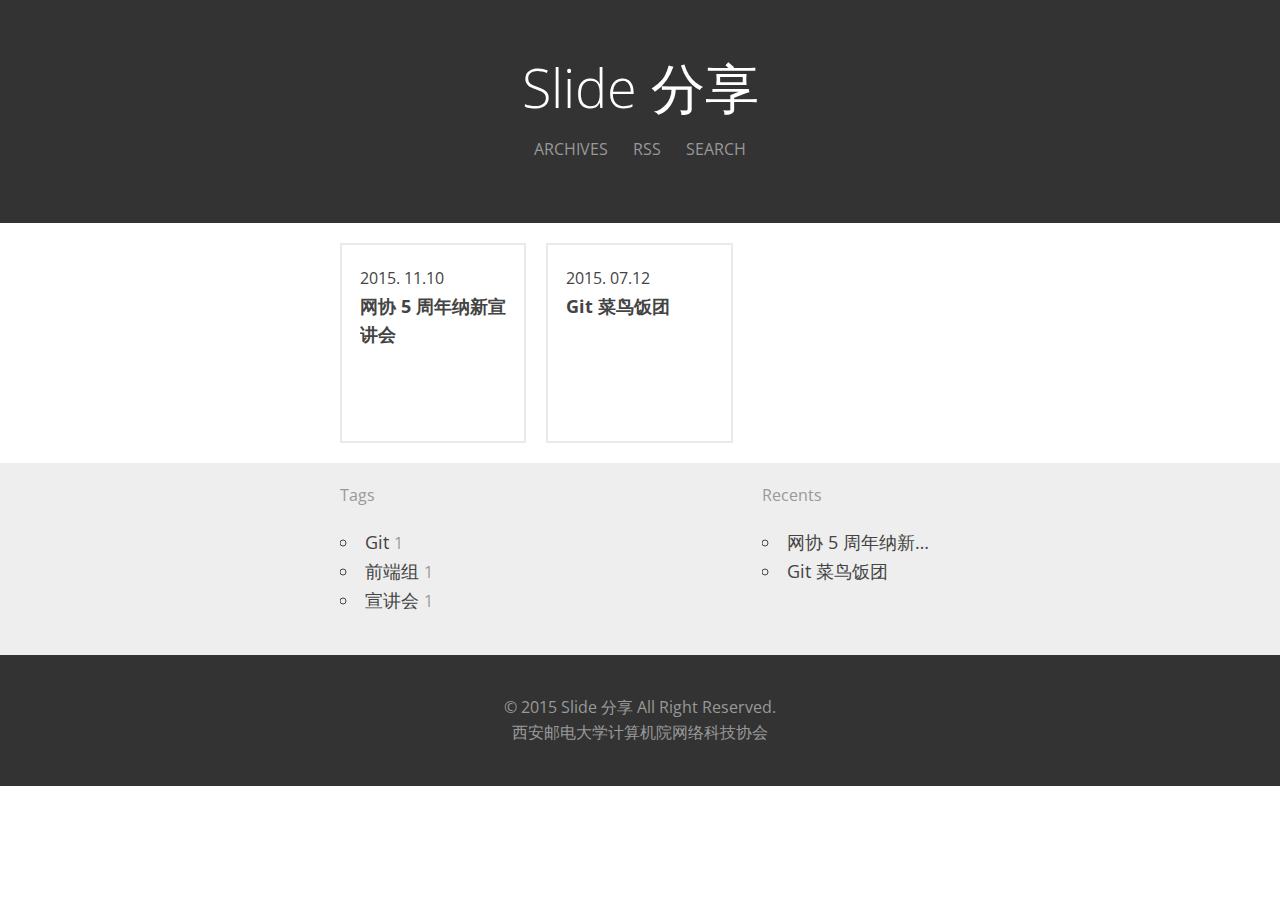
==== archives/index.html @ 62ae9513 "init" ====
<!doctype html>
<html lang="ko">
<head>
    <meta charset="UTF-8">
    <meta http-equiv="X-UA-Compatible" content="IE=Edge">
    <meta name="viewport" content="width=device-width, user-scalable=no, initial-scale=1.0, maximum-scale=1.0, minimum-scale=1.0">
    
    <title>Archives | Slide 分享</title>
    
    <link rel="alternative" href="/atom.xml" title="Slide 分享" type="application/atom+xml">
    
    <link rel="stylesheet" href="/css/style.css" type="text/css">
    
    <link rel="stylesheet" href="/libs/fancybox/jquery.fancybox.css" charset="utf-8">
    
    <!--[if lt IE 9]>
    <script src="https://oss.maxcdn.com/html5shiv/3.7.2/html5shiv.min.js"></script>
    <script src="https://oss.maxcdn.com/respond/1.4.2/respond.min.js"></script>
    <![endif]-->
</head>
<body class="site">
    <header class="site-header">
        <h1 class="site-title"><a href="/">Slide 分享</a></h1>
        <nav class="site-nav">
            <ul class="nav">
                
                <li><a href="/archives">Archives</a></li>
                
                
                <li><a href="/atom.xml" title="RSS Feed">rss</a></li>
                
                <li><a class="toggle-search" href="#search">search</a></li>
            </ul>
        </nav>
        <div class="site-search" id="search">
            <form action="//google.com/search" method="get" accept-charset="UTF-8" class="search-form"><input type="search" name="q" results="0" class="search-form-input" placeholder="Search"><input type="hidden" name="sitesearch" value="http://slide.xiyounet.org"></form>
        </div>
        
            <div class="site-header-background" style="background-image:url(http://7xl1k5.com1.z0.glb.clouddn.com/wp-content/uploads/2015/07/cropped-banner2.jpg)"></div>
        
    </header>
    <div class="site-body">
        

    
    <div class="global-width">
        <section class="archives">
            
                <article class="archive-article archive-type-post">
    <div class="archive-article-inner" >
        <header class="archive-article-header">
            <a href="/2015/11/10/网协五周年纳新宣讲会/" class="archive-article-year">
  <time datetime="2015-11-10T11:00:00.000Z">2015.</time>
</a><!--
            --><a href="/2015/11/10/网协五周年纳新宣讲会/" class="archive-article-date">
  <time datetime="2015-11-10T11:00:00.000Z">11.10</time>
</a>
            
    <h1 class="archive-article-title" itemprop="name">
      <a href="/2015/11/10/网协五周年纳新宣讲会/">网协 5 周年纳新宣讲会</a>
    </h1>

        </header>
    </div>
</article>
            
                <article class="archive-article archive-type-post">
    <div class="archive-article-inner" >
        <header class="archive-article-header">
            <a href="/2015/07/12/Git 菜鸟饭团/" class="archive-article-year">
  <time datetime="2015-07-12T12:00:25.000Z">2015.</time>
</a><!--
            --><a href="/2015/07/12/Git 菜鸟饭团/" class="archive-article-date">
  <time datetime="2015-07-12T12:00:25.000Z">07.12</time>
</a>
            
    <h1 class="archive-article-title" itemprop="name">
      <a href="/2015/07/12/Git 菜鸟饭团/">Git 菜鸟饭团</a>
    </h1>

        </header>
    </div>
</article>
            
        </section>
        
    </div>


    </div>
    <footer class="site-footer">
        <div class="global-width">
            <ul class="site-widget">
                
                <li class="widget widget-tag">
                    
  <div class="widget-wrap">
    <h3 class="widget-title">Tags</h3>
    <div class="widget-body">
      <ul class="tag-list"><li class="tag-list-item"><a class="tag-list-link" href="/tags/Git/">Git</a><span class="tag-list-count">1</span></li><li class="tag-list-item"><a class="tag-list-link" href="/tags/前端组/">前端组</a><span class="tag-list-count">1</span></li><li class="tag-list-item"><a class="tag-list-link" href="/tags/宣讲会/">宣讲会</a><span class="tag-list-count">1</span></li></ul>
    </div>
  </div>

                </li>
                
                <li class="widget widget-category">
                    
                </li>
                
                <li class="widget widget-recent_posts">
                    
  <div class="widget-wrap">
    <h3 class="widget-title">Recents</h3>
    <div class="widget-body">
      <ul>
        
          <li>
            <a href="/2015/11/10/网协五周年纳新宣讲会/">网协 5 周年纳新宣讲会</a>
          </li>
        
          <li>
            <a href="/2015/07/12/Git 菜鸟饭团/">Git 菜鸟饭团</a>
          </li>
        
      </ul>
    </div>
  </div>

                </li>
                
            </ul>
        </div>
        <div class="site-info">
            <address>
                &copy; 2015 <a href="http://slide.xiyounet.org">Slide 分享</a> All Right Reserved. <br/>
                <a href="http://xiyounet.org">西安邮电大学计算机院网络科技协会</a>
            </address>
        </div>
    </footer>
    
    <script src="/libs/jquery-1.11.3.min.js" type="text/javascript"></script>
    
    <script src="/libs/fancybox/jquery.fancybox.js" type="text/javascript"></script>
    
    <script src="/js/site_init.js" type="text/javascript"></script>
    
</body>
</html>
---- css/style.css ----
@import url("http://fonts.googleapis.com/css?family=Open+Sans:400,300,700");
@import url("http:////fonts.googleapis.com/css?family=Source+Code+Pro");
* {
  box-sizing: border-box;
}
h1 {
  font-size: 1.5em;
}
h2 {
  font-size: 1.2em;
}
ul,
ol,
dl {
  margin: 20px 0;
  padding-left: 20px;
}
a {
  color: #444;
  text-decoration: none;
  -webkit-transition: color;
  -moz-transition: color;
  -ms-transition: color;
  -o-transition: color;
  transition: color;
}
a:hover {
  color: #ff6347;
}
input,
textarea,
keygen,
select,
button {
  font-family: "Open Sans", sans-serif;
  font-size: 18px;
  line-height: 1.6;
  -webkit-appearance: none;
  border: 0;
}
.site {
  position: relative;
  margin: 0;
  padding: 0;
  background-color: #fff;
  font-family: "Open Sans", sans-serif;
  font-size: 18px;
  line-height: 1.6;
  color: #444;
  word-break: break-word;
  -webkit-font-smoothing: antialiased;
}
.site-body {
  position: relative;
  z-index: 10;
}
.archives-wrap {
  position: relative;
}
.archives {
  zoom: 1;
}
.archives:before,
.archives:after {
  content: "";
  display: table;
}
.archives:after {
  clear: both;
}
@media screen and (min-width: 479px) {
  .archives {
    margin: 0 20px 20px 0;
  }
}
@media screen and (min-width: 700px) {
  .archives {
    margin: 0 0 20px -20px;
  }
}
.archive-article {
  border-top: 1px solid #eee;
}
.archive-article:first-child {
  border-top: 0;
}
.archive-article:nth-child(even) {
  background: #eee;
}
@media screen and (min-width: 479px) {
  .archive-article {
    float: left;
    margin-top: 20px;
    width: 50%;
    border-top-width: 0;
  }
  .archive-article:nth-child(even) {
    background: transparent;
  }
}
@media screen and (min-width: 700px) {
  .archive-article {
    width: 33.3%;
  }
}
.archive-article .archive-article-inner {
  height: 100%;
  overflow: hidden;
  background-repeat: no-repeat;
  background-position: 50% 50%;
  background-size: cover;
}
@media screen and (min-width: 479px) {
  .archive-article .archive-article-inner {
    position: relative;
    margin-left: 20px;
    height: 150px;
  }
  .archive-article .archive-article-inner:before {
    content: '';
    position: absolute;
    z-index: 10;
    top: 0;
    bottom: 0;
    left: 0;
    right: 0;
    border: 2px solid #333;
    opacity: 0.1;
  }
}
@media screen and (min-width: 700px) {
  .archive-article .archive-article-inner {
    height: 200px;
  }
}
.archive-article .archive-article-inner .archive-article-header {
  padding: 20px;
  height: 100%;
  background: rgba(255,255,255,0.8);
}
.archive-article .archive-article-inner .archive-article-year,
.archive-article .archive-article-inner .archive-article-date {
  position: relative;
  z-index: 100;
  font-size: 16px;
}
.archive-article .archive-article-inner .archive-article-title {
  position: relative;
  z-index: 100;
  margin: 0;
  font-size: 18px;
  overflow: hidden;
}
.article {
  margin: 40px;
}
@media screen and (min-width: 700px) {
  .article {
    margin: 40px 0;
  }
}
.article-header,
.article-header a {
  text-decoration: none;
  color: #444;
}
.article-header a:hover {
  color: #ff6347;
}
.article-header .article-meta {
  font-size: 16px;
}
.article-header .article-meta,
.article-header .article-meta a {
  text-decoration: none;
}
.article-header .article-meta .article-date,
.article-header .article-meta .article-category {
  display: block;
}
@media screen and (min-width: 479px) {
  .article-header .article-meta .article-date,
  .article-header .article-meta .article-category {
    display: inline-block;
  }
}
.article-header .article-meta .article-category {
  color: #999;
}
@media screen and (min-width: 479px) {
  .article-header .article-meta .article-category {
    margin-left: 10px;
  }
}
.article-header .article-meta .article-category .category-link {
  margin: 0 5px;
  color: #999;
  text-transform: capitalize;
}
.article-header .article-meta .article-category .category-link:first-child {
  margin-left: 0;
}
.article-header .article-meta .article-category .category-link:hover {
  color: #ff6347;
}
.article-header .article-meta .article-tag-list {
  margin: 0;
  padding: 0;
}
@media screen and (min-width: 479px) {
  .article-header .article-meta .article-tag-list {
    position: absolute;
    top: 0;
    right: 40px;
  }
}
@media screen and (min-width: 700px) {
  .article-header .article-meta .article-tag-list {
    right: 0;
  }
}
.article-header .article-meta .article-tag-list .article-tag-list-item {
  display: inline-block;
}
.article-header .article-meta .article-tag-list .article-tag-list-item + .article-tag-list-item {
  margin-left: 8px;
}
.article-header .article-meta .article-tag-list .article-tag-list-item .article-tag-list-link {
  color: #999;
}
.article-header .article-meta .article-tag-list .article-tag-list-item .article-tag-list-link:before {
  content: '#';
  display: inline-block;
}
.article-header .article-meta .article-tag-list .article-tag-list-item .article-tag-list-link:hover {
  color: #ff6347;
}
.article-header .article-title {
  margin-bottom: 80px;
  font-size: 1.7em;
  font-weight: normal;
}
.article-body > * {
  margin: 20px 0;
}
.article-body a {
  text-decoration: underline;
}
.article-body h1,
.article-body h2,
.article-body h3,
.article-body h4 {
  margin: 30px 0;
}
.article-body hr {
  border-width: 1px 0 0 0;
  border-style: dashed;
  border-color: #e1e1e1;
  margin: 30px 0;
}
.article-body blockquote {
  overflow: hidden;
  margin: 0;
  padding: 0 20px;
  background: #fff8dd;
  color: rgba(0,0,0,0.5);
  font-style: italic;
}
.article-body blockquote footer {
  margin: 20px 0;
}
.article-body blockquote footer strong {
  margin-right: 10px;
}
.article-body pre {
  margin: 20px 0;
}
.article-body .img-wrap {
  display: block;
}
.article-body img {
  display: block;
  margin: 0 auto;
  max-width: 100%;
}
.article-body .caption {
  display: block;
  margin: 10px 0 20px;
  font-size: 16px;
  color: #777;
  text-align: center;
}
.article-body .video-container {
  position: relative;
  padding-top: 56.25%;
  height: 0;
  overflow: hidden;
}
.article-body .video-container iframe,
.article-body .video-container object,
.article-body .video-container embed {
  position: absolute;
  top: 0;
  left: 0;
  width: 100%;
  height: 100%;
  margin-top: 0;
}
.article-body ul li {
  margin: 0 0 10px 0;
}
.article-body ul li ul {
  margin: 10px 0;
}
.article-nav {
  margin: 80px 0 40px;
}
@media screen and (min-width: 479px) {
  .article-nav {
    margin-left: 40px;
    margin-right: 40px;
  }
}
@media screen and (min-width: 700px) {
  .article-nav {
    margin-left: 0;
    margin-right: 0;
  }
}
.article-nav .article-nav-link-wrap {
  display: block;
  margin: 20px 40px;
  padding: 20px;
  border: 1px solid #e1e1e1;
  text-align: center;
}
.article-nav .article-nav-link-wrap .article-nav-title {
  font-size: 16px;
  overflow: hidden;
  text-overflow: ellipsis;
  white-space: nowrap;
}
@media screen and (min-width: 479px) {
  .article-nav {
    border: 1px solid #e1e1e1;
    zoom: 1;
  }
  .article-nav:before,
  .article-nav:after {
    content: "";
    display: table;
  }
  .article-nav:after {
    clear: both;
  }
  .article-nav .article-nav-link-wrap {
    margin: 0;
    width: 50%;
    border-width: 0;
  }
  .article-nav .article-nav-link-wrap.prev {
    float: left;
    text-align: left;
  }
  .article-nav .article-nav-link-wrap.next {
    float: right;
    text-align: right;
  }
}
.article-comments {
  margin: 40px;
  padding: 10px 20px;
  border: 1px solid #e1e1e1;
  background: #f9f9f9;
}
@media screen and (min-width: 479px) {
  .article-comments {
    margin-left: 40px;
    margin-right: 40px;
  }
}
@media screen and (min-width: 700px) {
  .article-comments {
    margin-left: 0;
    margin-right: 0;
  }
}
.article-gallery {
  margin: -40px -40px 40px;
  height: 400px;
  overflow: hidden;
}
@media screen and (min-width: 479px) {
  .article-gallery {
    margin: -60px -40px 40px;
  }
}
@media screen and (min-width: 700px) {
  .article-gallery {
    margin: -60px 0 40px;
  }
}
@media screen and (min-width: 1024px) {
  .article-gallery {
    margin: -60px -100px 40px;
  }
}
.article-gallery .article-gallery-img {
  display: block;
  position: relative;
  height: 400px;
  background-repeat: no-repeat;
  background-position: 50% 50%;
  background-size: cover;
}
.article-gallery .article-gallery-img img {
  display: block;
  max-width: 100%;
}
@media screen and (min-width: 479px) {
  .article-gallery .article-gallery-img:before {
    content: '';
    position: absolute;
    z-index: 10;
    top: 0;
    bottom: 0;
    left: 0;
    right: 0;
    border: 2px solid #333;
    opacity: 0.1;
  }
}
.site-footer {
  background: #eee;
  overflow: hidden;
}
.site-info {
  padding: 40px;
  background: #333;
  color: #999;
  font-size: 16px;
  text-align: center;
}
.site-info a {
  color: #999;
}
.site-info a:hover {
  color: #ff6347;
}
.site-info address {
  font-style: normal;
}
.site-header {
  position: relative;
  z-index: 1;
  padding: 40px 0;
  background-color: #333;
}
.site-header a {
  color: #fff;
}
.site-header .site-title {
  position: relative;
  z-index: 100;
  margin: 20px 0;
  font-size: 36px;
  line-height: 1;
  font-weight: lighter;
  text-align: center;
}
@media screen and (min-width: 700px) {
  .site-header .site-title {
    font-size: 54px;
  }
}
.site-header .site-subtitle {
  font-size: 18px;
  font-weight: normal;
}
.site-header .site-header-background {
  position: absolute;
  z-index: 1;
  top: 0;
  bottom: 0;
  left: 0;
  right: 0;
  background-position: 50% 50%;
  background-size: cover;
  background-repeat: no-repeat;
  opacity: 0.1;
}
.site-search {
  position: relative;
  z-index: 100;
  margin: 0 auto;
  max-width: 200px;
  height: 0;
  white-space: nowrap;
  overflow: hidden;
  -webkit-transition: all 0.2s;
  -moz-transition: all 0.2s;
  -ms-transition: all 0.2s;
  -o-transition: all 0.2s;
  transition: all 0.2s;
}
.site-search.active {
  height: 40px;
}
.site-search .search-form * {
  overflow: hidden;
  -webkit-appearance: none;
  outline: 0;
}
.site-search .search-form .search-form-input {
  display: block;
  padding: 5px 10px;
  width: 100%;
  background: rgba(255,255,255,0.1);
  color: #fff;
  font-size: 16px;
}
.site-search .search-form .search-form-input:focus,
.site-search .search-form .search-form-input:active {
  border-bottom: 1px solid #ff6347;
}
.site-search .search-form .search-form-input::-webkit-input-placeholder {
  color: #999;
}
.site-search .search-form .search-form-submit {
  position: absolute;
  right: 0;
  top: 0;
  bottom: 0;
}
.site-search input[type="search"] {
  -webkit-appearance: textfield;
}
.site-search input[type="search"]::-webkit-search-decoration,
.site-search input[type="search"]::-webkit-search-cancel-button {
  -webkit-appearance: none;
}
.article-content pre,
.article-content .highlight {
  background: #f7f7f7;
  margin: 0;
  padding: 20px 20px;
  border-style: solid;
  border-color: #e1e1e1;
  border-width: 0;
  overflow: auto;
  color: #4d4d4c;
  line-height: 1.6;
}
.article-content .highlight .gutter pre,
.article-content .gist .gist-file .gist-data .line-numbers {
  color: #666;
  font-size: 0.85em;
}
.article-content pre,
.article-content code {
  font-family: "Source Code Pro", Consolas, Monaco, Menlo, Consolas, monospace;
  font-size: 16px;
}
.article-content code {
  background: rgba(0,0,0,0.08);
  padding: 0 0.3em;
}
.article-content pre code {
  background: none;
  text-shadow: none;
  padding: 0;
}
.article-content .highlight pre {
  border: none;
  margin: 0;
  padding: 0;
}
.article-content .highlight table {
  margin: 0;
  width: auto;
}
.article-content .highlight td {
  border: none;
  padding: 0;
}
.article-content .highlight figcaption {
  zoom: 1;
  font-size: 0.85em;
  color: #8e908c;
  line-height: 1em;
  margin-bottom: 1em;
}
.article-content .highlight figcaption:before,
.article-content .highlight figcaption:after {
  content: "";
  display: table;
}
.article-content .highlight figcaption:after {
  clear: both;
}
.article-content .highlight figcaption a {
  float: right;
}
.article-content .highlight .gutter pre {
  text-align: right;
  padding-right: 20px;
}
.article-content .highlight .line {
  height: 28.8px;
}
.article-content .gist {
  margin: 0;
  border-style: solid;
  border-color: #e1e1e1;
  border-width: 1px 0;
  background: #f7f7f7;
  padding: 15px 20px 15px 0;
}
.article-content .gist .gist-file {
  border: none;
  font-family: "Source Code Pro", Consolas, Monaco, Menlo, Consolas, monospace;
  margin: 0;
}
.article-content .gist .gist-file .gist-data {
  background: none;
  border: none;
}
.article-content .gist .gist-file .gist-data .line-numbers {
  background: none;
  border: none;
  padding: 0 20px 0 0;
}
.article-content .gist .gist-file .gist-data .line-data {
  padding: 0 !important;
}
.article-content .gist .gist-file .highlight {
  margin: 0;
  padding: 0;
  border: none;
  background: transparent;
}
.article-content .gist .gist-file .gist-meta {
  background: #f7f7f7;
  color: #8e908c;
  font: 0.85em "Open Sans", sans-serif;
  text-shadow: 0 0;
  padding: 0;
  margin-top: 1em;
  margin-left: 20px;
}
.article-content .gist .gist-file .gist-meta a {
  color: color-link;
  font-weight: normal;
}
.article-content .gist .gist-file .gist-meta a:hover {
  text-decoration: underline;
}
pre .comment,
pre .title {
  color: #8e908c;
}
pre .variable,
pre .attribute,
pre .tag,
pre .regexp,
pre .ruby .constant,
pre .xml .tag .title,
pre .xml .pi,
pre .xml .doctype,
pre .html .doctype,
pre .css .id,
pre .css .class,
pre .css .pseudo {
  color: #c82829;
}
pre .number,
pre .preprocessor,
pre .built_in,
pre .literal,
pre .params,
pre .constant {
  color: #f5871f;
}
pre .class,
pre .ruby .class .title,
pre .css .rules .attribute {
  color: #718c00;
}
pre .string,
pre .value,
pre .inheritance,
pre .header,
pre .ruby .symbol,
pre .xml .cdata {
  color: #718c00;
}
pre .css .hexcolor {
  color: #3e999f;
}
pre .function,
pre .python .decorator,
pre .python .title,
pre .ruby .function .title,
pre .ruby .title .keyword,
pre .perl .sub,
pre .javascript .title,
pre .coffeescript .title {
  color: #4271ae;
}
pre .keyword,
pre .javascript .function {
  color: #8959a8;
}
.global-width {
  position: relative;
  margin: 0 auto;
  width: 100%;
  max-width: 600px;
  margin: 0 auto;
}
.text-capitalize {
  text-transform: capitalize;
}
.btn {
  padding: 10px 15px;
  border: 1px solid #e1e1e1;
  color: #999;
  font-size: 18px;
  border-radius: 8px;
}
.alert {
  position: relative;
  padding: 20px;
  background: #ff6347;
  color: #fff;
  text-align: center;
}
.site-nav {
  position: relative;
  z-index: 100;
  margin: 20px 0;
}
.site-nav ul {
  margin: 0;
  padding: 0;
  list-style: none;
  zoom: 1;
  text-align: center;
}
.site-nav ul:before,
.site-nav ul:after {
  content: "";
  display: table;
}
.site-nav ul:after {
  clear: both;
}
.site-nav ul li {
  display: inline-block;
}
.site-nav ul li a {
  display: block;
  padding: 0 10px;
  font-size: 16px;
  text-transform: uppercase;
  color: #999;
}
.site-nav ul li a:hover {
  color: #ff6347;
}
.page-nav {
  position: relative;
  padding: 0 10px;
  background: #333;
}
.page-nav .page-number,
.page-nav .extend {
  display: inline-block;
  padding: 20px 10px;
  color: #eee;
}
.page-nav .page-number.current,
.page-nav .extend.current {
  color: #ff6347;
}
@media screen and (min-width: 479px) {
  .page-nav {
    margin: 20px 0;
    text-align: center;
    background: transparent;
  }
  .page-nav .page-number,
  .page-nav .extend {
    padding: 10px;
    color: #999;
  }
}
.site-widget {
  margin: 0;
  padding: 20px;
  text-align: center;
  list-style: none;
}
@media screen and (min-width: 700px) {
  .site-widget {
    margin: 0 -20px;
    padding-left: 0;
    padding-right: 0;
    zoom: 1;
  }
  .site-widget:before,
  .site-widget:after {
    content: "";
    display: table;
  }
  .site-widget:after {
    clear: both;
  }
}
.site-widget .widget {
  margin-top: 20px;
  padding-top: 20px;
  border-top: 1px solid #e1e1e1;
  text-align: left;
  overflow: hidden;
}
.site-widget .widget:first-child {
  margin-top: 0;
  padding-top: 0;
  border-top-width: 0;
}
@media screen and (min-width: 700px) {
  .site-widget .widget {
    float: left;
    width: 33%;
    margin: 0;
    padding: 0 20px 20px;
    border-width: 0;
  }
}
.site-widget .widget ul {
  margin: 0;
  padding: 0;
  list-style-position: inside;
}
.site-widget .widget ul li {
  overflow: hidden;
  text-overflow: ellipsis;
  white-space: nowrap;
  text-transform: capitalize;
}
.site-widget .widget ul li span {
  margin-left: 5px;
  color: #999;
  font-size: 16px;
}
.site-widget .widget .category-list .category-list-child {
  padding-left: 20px;
  list-style: none;
}
.site-widget .widget .category-list .category-list-child .category-list-item:before {
  content: '-';
  margin-right: 5px;
}
.site-widget .widget-title {
  margin: 0 0 20px 0;
  font-size: 16px;
  font-weight: normal;
  color: #999;
}
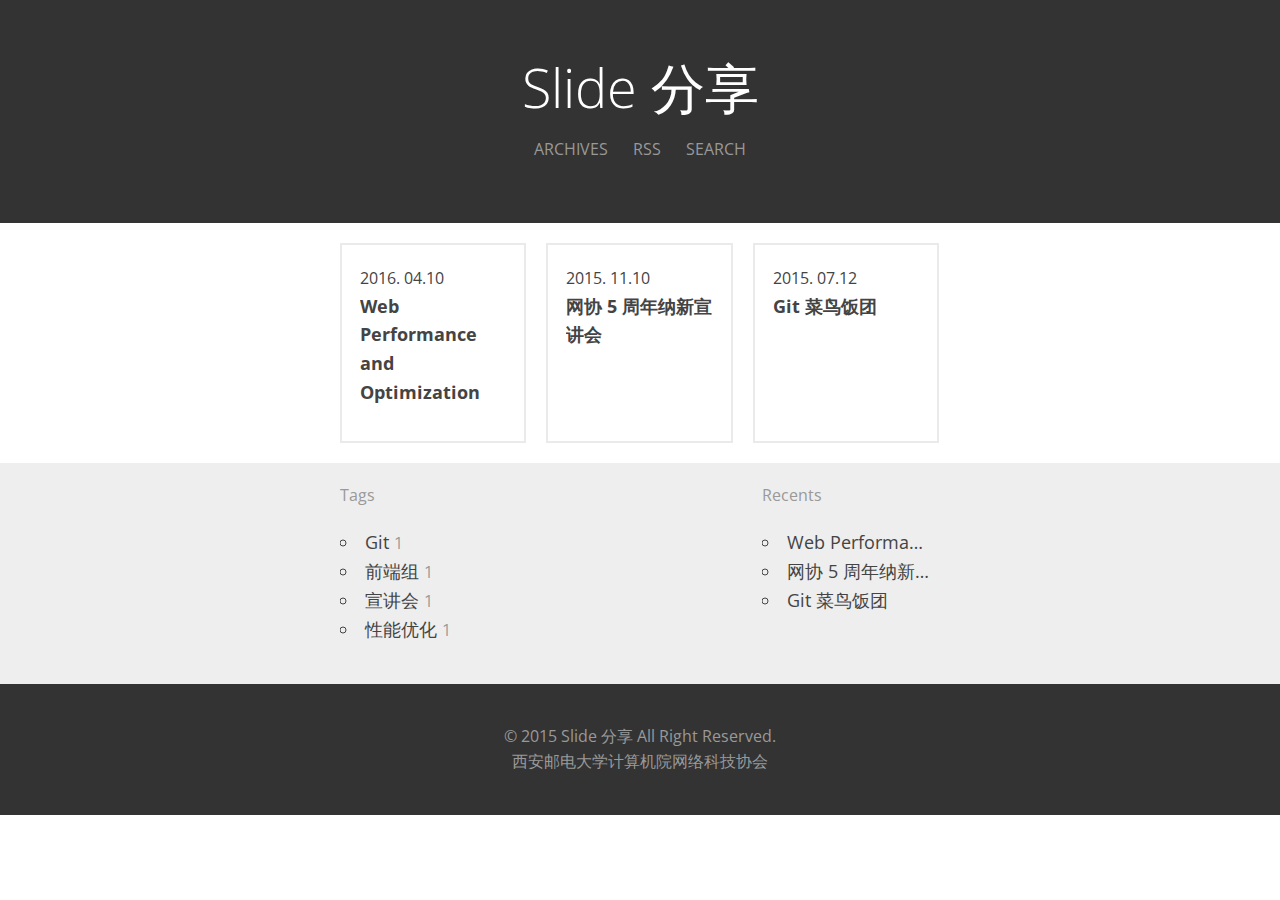
==== commit c59ebcc5: "update slide" ====
--- a/archives/index.html
+++ b/archives/index.html
@@ -45,6 +45,24 @@
     
     <div class="global-width">
         <section class="archives">
+            
+                <article class="archive-article archive-type-post">
+    <div class="archive-article-inner" >
+        <header class="archive-article-header">
+            <a href="/2016/04/10/Web_performance/" class="archive-article-year">
+  <time datetime="2016-04-10T12:00:00.000Z">2016.</time>
+</a><!--
+            --><a href="/2016/04/10/Web_performance/" class="archive-article-date">
+  <time datetime="2016-04-10T12:00:00.000Z">04.10</time>
+</a>
+            
+    <h1 class="archive-article-title" itemprop="name">
+      <a href="/2016/04/10/Web_performance/">Web Performance and Optimization</a>
+    </h1>
+
+        </header>
+    </div>
+</article>
             
                 <article class="archive-article archive-type-post">
     <div class="archive-article-inner" >
@@ -97,7 +115,7 @@
   <div class="widget-wrap">
     <h3 class="widget-title">Tags</h3>
     <div class="widget-body">
-      <ul class="tag-list"><li class="tag-list-item"><a class="tag-list-link" href="/tags/Git/">Git</a><span class="tag-list-count">1</span></li><li class="tag-list-item"><a class="tag-list-link" href="/tags/前端组/">前端组</a><span class="tag-list-count">1</span></li><li class="tag-list-item"><a class="tag-list-link" href="/tags/宣讲会/">宣讲会</a><span class="tag-list-count">1</span></li></ul>
+      <ul class="tag-list"><li class="tag-list-item"><a class="tag-list-link" href="/tags/Git/">Git</a><span class="tag-list-count">1</span></li><li class="tag-list-item"><a class="tag-list-link" href="/tags/前端组/">前端组</a><span class="tag-list-count">1</span></li><li class="tag-list-item"><a class="tag-list-link" href="/tags/宣讲会/">宣讲会</a><span class="tag-list-count">1</span></li><li class="tag-list-item"><a class="tag-list-link" href="/tags/性能优化/">性能优化</a><span class="tag-list-count">1</span></li></ul>
     </div>
   </div>
 
@@ -113,6 +131,10 @@
     <h3 class="widget-title">Recents</h3>
     <div class="widget-body">
       <ul>
+        
+          <li>
+            <a href="/2016/04/10/Web_performance/">Web Performance and Optimization</a>
+          </li>
         
           <li>
             <a href="/2015/11/10/网协五周年纳新宣讲会/">网协 5 周年纳新宣讲会</a>
--- a/css/style.css
+++ b/css/style.css
@@ -1,5 +1,5 @@
-@import url("http://fonts.googleapis.com/css?family=Open+Sans:400,300,700");
-@import url("http:////fonts.googleapis.com/css?family=Source+Code+Pro");
+@import url("http://fonts.useso.com/css?family=Open+Sans:400,300,700");
+@import url("http://fonts.useso.com/css?family=Source+Code+Pro");
 * {
   box-sizing: border-box;
 }
